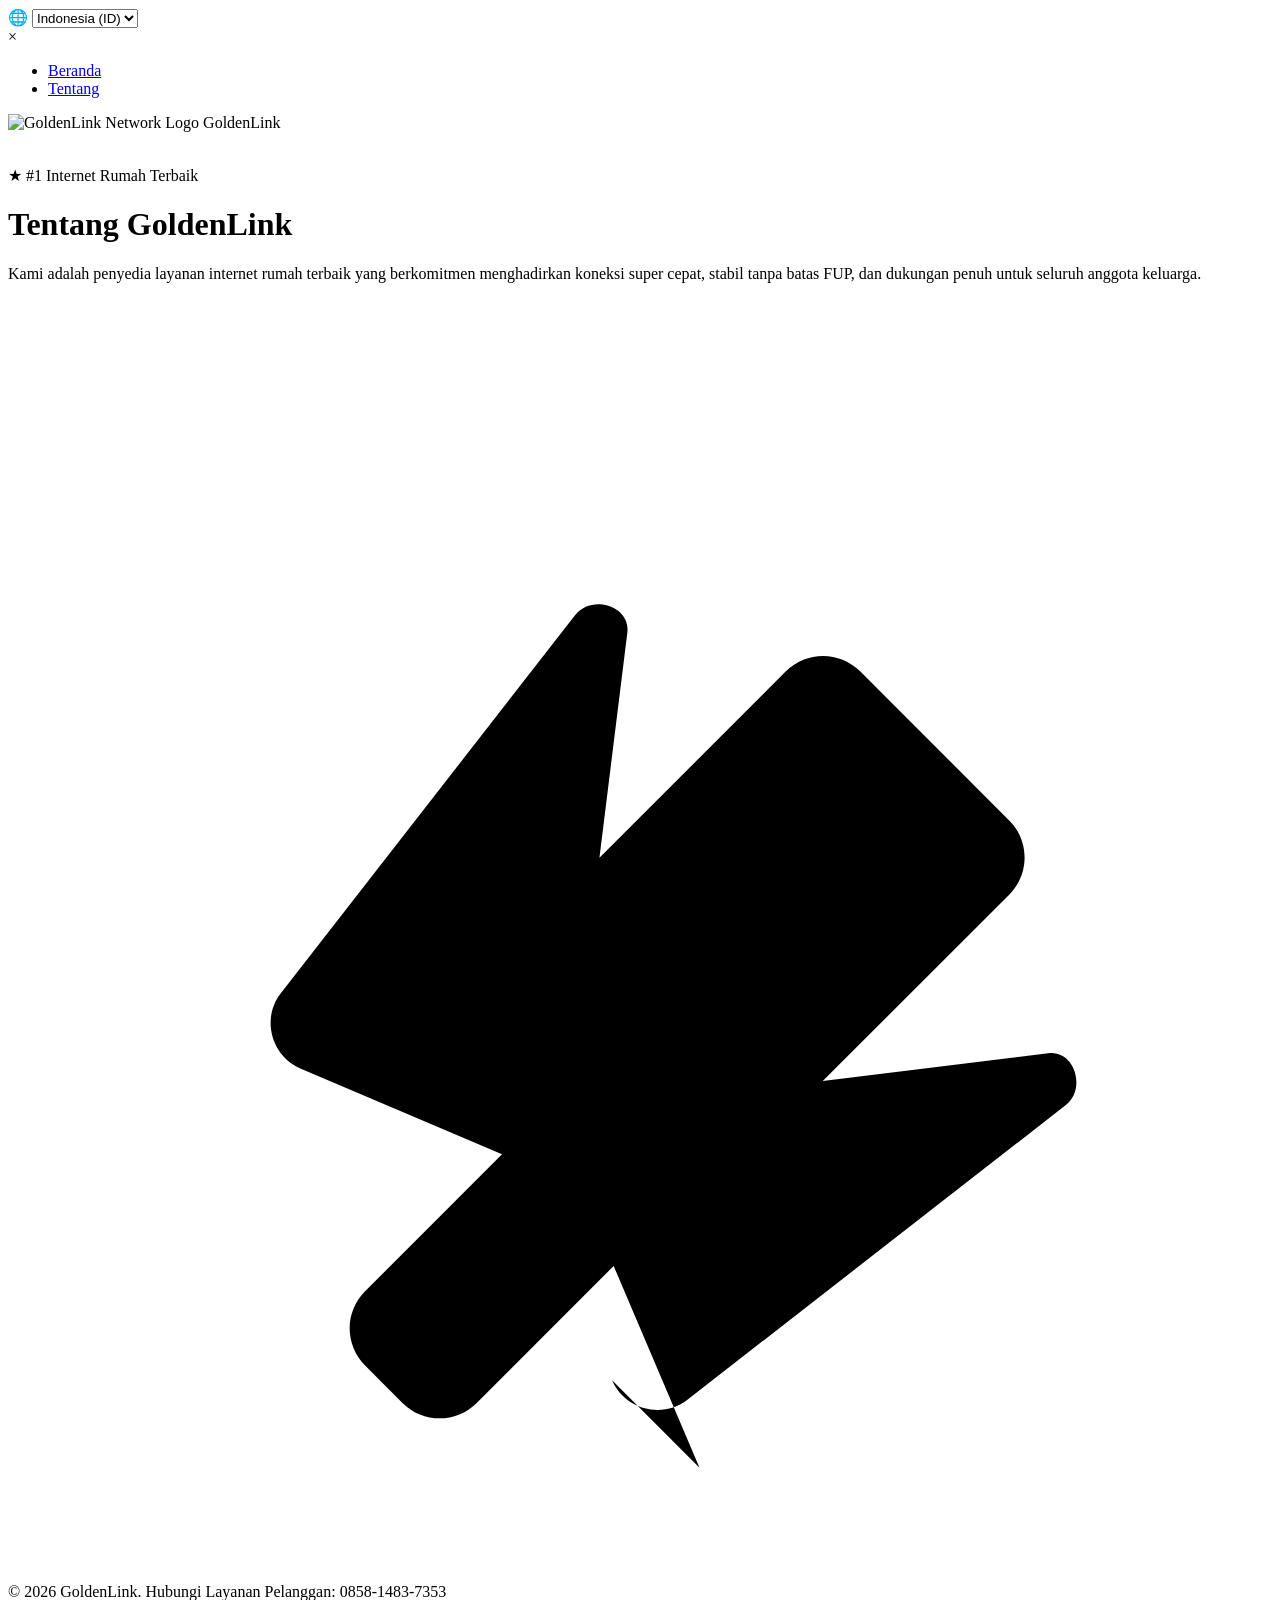
==== tentang.html @ 0e36113f "Create tentang.html" ====
<!DOCTYPE html>
<html lang="id">
<head>
    <meta charset="UTF-8">
    <meta name="viewport" content="width=device-width, initial-scale=1.0">
    <title>Tentang - GoldenLink Network</title>
    <link rel="preconnect" href="https://fonts.googleapis.com">
    <link rel="preconnect" href="https://fonts.gstatic.com" crossorigin>
    <link href="https://fonts.googleapis.com/css2?family=Plus+Jakarta+Sans:wght@400;600;700;800&display=swap" rel="stylesheet">
    <link rel="stylesheet" href="vander.css">
</head>
<body>

    <!-- Selector Bahasa Kanan Atas -->
    <div class="lang-selector">
      
      
        <span class="globe-icon">🌐</span>
        <select id="languageSelect">
            <option value="id">Indonesia (ID)</option>
            <option value="en">English (EN)</option>
        </select>
    </div>

    <!-- Side Menu (Menu Samping Tersembunyi) -->
    <nav id="sideMenu" class="side-menu">
        <div class="menu-header">
            <span class="close-btn" id="closeMenu">&times;</span>
        </div>
        <!-- NARUHNYA DI SINI DI DALAM TENTANG.HTML -->
        <ul class="menu-links">
            <li><a href="vander.html" id="menuHome">Beranda</a></li>
            <li><a href="tentang.html" id="menuAbout">Tentang</a></li>
        </ul>
    </nav>

    <!-- Header / Hero Banner Section -->
    <header class="hero-banner">
        <div class="hero-container">
            
            <!-- Top Nav untuk Logo dan Menu Hamburger -->
            <div class="top-nav">
                <div class="brand-wrapper">
                    <img src="download/logo1.png" alt="GoldenLink Network Logo" class="site-logo">
                    <span class="brand-name">GoldenLink</span>
                </div>
                
                <div class="hamburger-menu" id="hamburgerMenu">
                    <svg xmlns="http://www.w3.org/2000/svg" width="30" height="30" viewBox="0 0 24 24" fill="none" stroke="#ffffff" stroke-width="2.5" stroke-linecap="round" stroke-linejoin="round">
                        <line x1="3" y1="12" x2="21" y2="12"></line>
                        <line x1="3" y1="6" x2="21" y2="6"></line>
                        <line x1="3" y1="18" x2="21" y2="18"></line>
                    </svg>
                </div>
            </div>

            <div class="hero-content">
                <div class="badge-hero">
                    <span class="star">★</span> <span id="heroBadge">#1 Internet Rumah Terbaik</span>
                </div>

                <h1 class="hero-title" id="aboutTitle">Tentang GoldenLink</h1>
                <p class="hero-subtitle" id="aboutDesc">Kami adalah penyedia layanan internet rumah terbaik yang berkomitmen menghadirkan koneksi super cepat, stabil tanpa batas FUP, dan dukungan penuh untuk seluruh anggota keluarga.</p>
            </div>

            <!-- Ilustrasi Roket Background SVG / Ganti dengan gambar lain jika mau -->
            <div class="rocket-bg">
                <svg xmlns="http://www.w3.org/2000/svg" viewBox="0 0 24 24">
                    <path d="M13.13 22.19l-1.63-3.83-2.6 2.6c-.39.39-1.02.39-1.41 0l-.71-.71c-.39-.39-.39-1.02 0-1.41l2.6-2.6-3.83-1.63c-.56-.24-.74-.96-.37-1.43l5.59-7.18c.31-.4 1.05-.18.99.33l-.53 4.28 3.54-3.54c.39-.39 1.02-.39 1.41 0l2.83 2.83c.39.39.39 1.02 0 1.41l-3.54 3.54 4.28-.53c.51-.06.73.68.33.99l-7.18 5.59c-.47.37-1.19.19-1.43-.37z"/>
                    <circle cx="14.5" cy="9.5" r="1.5"/>
                </svg>
            </div>
        </div>
    </header>

    <!-- Footer -->
    <footer>
        <p>&copy; 2026 GoldenLink. Hubungi Layanan Pelanggan: 0858-1483-7353</p>
    </footer>

    <!-- SCRIPT TERJEMAHAN & MENU -->
    <script>
        const hamburgerMenu = document.getElementById('hamburgerMenu');
        const sideMenu = document.getElementById('sideMenu');
        const closeMenu = document.getElementById('closeMenu');

        hamburgerMenu.addEventListener('click', () => {
            sideMenu.classList.add('active');
        });

        closeMenu.addEventListener('click', () => {
            sideMenu.classList.remove('active');
        });

        const translations = {
            id: {
                heroBadge: "#1 Internet Rumah Terbaik",
                brand: "GoldenLink",
                aboutTitle: "Tentang GoldenLink",
                aboutDesc: "Kami adalah penyedia layanan internet rumah terbaik yang berkomitmen menghadirkan koneksi super cepat, stabil tanpa batas FUP, dan dukungan penuh untuk seluruh anggota keluarga.",
                footer: "© 2026 GoldenLink. Hubungi Layanan Pelanggan: 0858-1483-7353",
                menuHome: "Beranda",
                menuAbout: "Tentang"
            },
            en: {
                heroBadge: "#1 Best Home Internet",
                brand: "GoldenLink",
                aboutTitle: "About GoldenLink",
                aboutDesc: "We are the best home internet service provider committed to delivering super fast connections, unlimited FUP, and full support for the whole family.",
                footer: "© 2026 GoldenLink. Contact Customer Service: 0858-1483-7353",
                menuHome: "Home",
                menuAbout: "About"
            }
        };

        document.getElementById('languageSelect').addEventListener('change', function() {
            const lang = this.value;
            const t = translations[lang];

            document.getElementById('heroBadge').textContent = t.heroBadge;
            document.querySelector('.brand-name').textContent = t.brand;
            document.getElementById('aboutTitle').textContent = t.aboutTitle;
            document.getElementById('aboutDesc').textContent = t.aboutDesc;
            document.getElementById('menuHome').textContent = t.menuHome;
            document.getElementById('menuAbout').textContent = t.menuAbout;
            document.querySelector('footer p').textContent = t.footer;
        });
    </script>
</body>
</html>
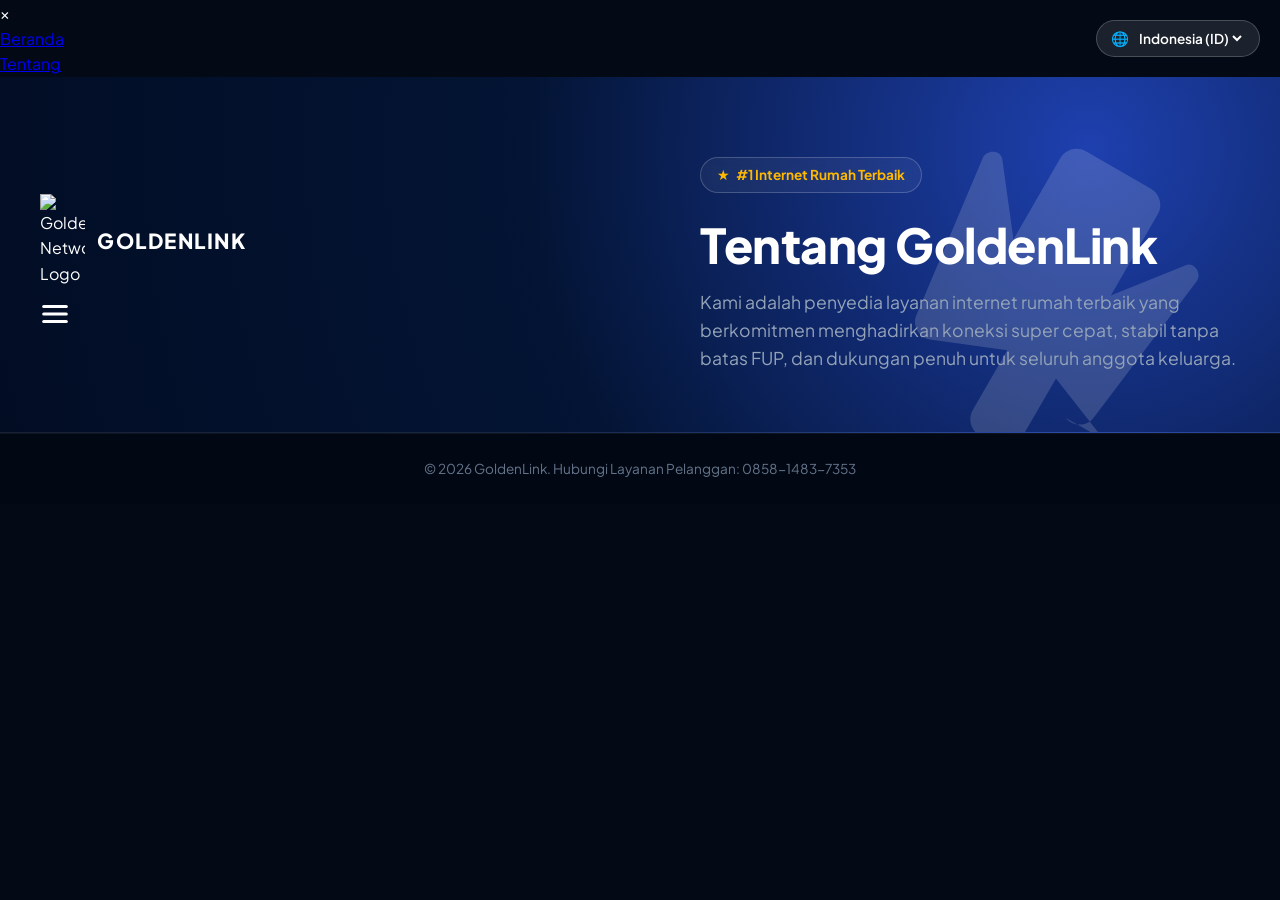
==== commit 50824f30: "Update tentang.html" ====
--- a/tentang.html
+++ b/tentang.html
@@ -7,7 +7,7 @@
     <link rel="preconnect" href="https://fonts.googleapis.com">
     <link rel="preconnect" href="https://fonts.gstatic.com" crossorigin>
     <link href="https://fonts.googleapis.com/css2?family=Plus+Jakarta+Sans:wght@400;600;700;800&display=swap" rel="stylesheet">
-    <link rel="stylesheet" href="vander.css">
+    <link rel="stylesheet" href="index.css">
 </head>
 <body>
 
@@ -29,7 +29,7 @@
         </div>
         <!-- NARUHNYA DI SINI DI DALAM TENTANG.HTML -->
         <ul class="menu-links">
-            <li><a href="vander.html" id="menuHome">Beranda</a></li>
+            <li><a href="index.html" id="menuHome">Beranda</a></li>
             <li><a href="tentang.html" id="menuAbout">Tentang</a></li>
         </ul>
     </nav>
--- a/index.css
+++ b/index.css
@@ -0,0 +1,316 @@
+* {
+    box-sizing: border-box;
+    margin: 0;
+    padding: 0;
+    font-family: 'Plus Jakarta Sans', 'Segoe UI', sans-serif;
+}
+
+body {
+    background-color: #030a16;
+    color: #ffffff;
+    line-height: 1.6;
+}
+
+/* Selector Bahasa Floating Kanan Atas */
+.lang-selector {
+    position: fixed;
+    top: 20px;
+    right: 20px;
+    display: flex;
+    align-items: center;
+    gap: 6px;
+    background: rgba(255, 255, 255, 0.1);
+    border: 1px solid rgba(255, 255, 255, 0.2);
+    padding: 6px 14px;
+    border-radius: 20px;
+    backdrop-filter: blur(8px);
+    z-index: 100;
+}
+
+.globe-icon {
+    font-size: 0.9rem;
+}
+
+.lang-selector select {
+    background: transparent;
+    border: none;
+    color: white;
+    font-size: 0.85rem;
+    font-weight: 600;
+    cursor: pointer;
+    outline: none;
+}
+
+.lang-selector select option {
+    background: #031434;
+    color: white;
+}
+
+/* Hero / Header Section */
+.hero-banner {
+    position: relative;
+    background: radial-gradient(circle at 85% 20%, #1e40af 0%, #031434 50%, #020d24 100%);
+    padding: 80px 20px 60px;
+    overflow: hidden;
+    border-bottom: 1px solid rgba(255, 255, 255, 0.08);
+}
+
+.hero-container {
+    max-width: 1200px;
+    margin: 0 auto;
+    display: flex;
+    justify-content: space-between;
+    align-items: center;
+    position: relative;
+}
+
+.hero-content {
+    max-width: 650px;
+    z-index: 2;
+}
+
+.badge-hero {
+    display: inline-flex;
+    align-items: center;
+    gap: 6px;
+    padding: 6px 16px;
+    border: 1px solid rgba(255, 255, 255, 0.2);
+    border-radius: 50px;
+    font-size: 0.85rem;
+    font-weight: 700;
+    color: #ffb800;
+    background: rgba(255, 255, 255, 0.05);
+    backdrop-filter: blur(5px);
+    margin-bottom: 24px;
+}
+
+.brand-wrapper {
+    display: flex;
+    align-items: center;
+    gap: 12px;
+    margin-bottom: 12px;
+}
+
+.site-logo {
+    max-width: 45px;
+    height: auto;
+}
+
+.brand-name {
+    font-size: 1.3rem;
+    font-weight: 800;
+    letter-spacing: 1.5px;
+    text-transform: uppercase;
+    color: #ffffff;
+}
+
+.hero-title {
+    font-size: 3rem;
+    font-weight: 800;
+    line-height: 1.15;
+    margin-bottom: 16px;
+    letter-spacing: -0.5px;
+}
+
+.hero-subtitle {
+    font-size: 1.1rem;
+    color: #94a3b8;
+    max-width: 540px;
+}
+
+/* Roket Background SVG */
+.rocket-bg {
+    position: absolute;
+    right: -20px;
+    top: 50%;
+    transform: translateY(-50%) rotate(-15deg);
+    opacity: 0.15;
+    pointer-events: none;
+    z-index: 1;
+}
+
+.rocket-bg svg {
+    width: 450px;
+    height: 450px;
+    fill: #ffffff;
+}
+
+/* Section Pilihan Paket */
+.pricing-section {
+    padding: 60px 0;
+    background-color: #030a16;
+}
+
+.container {
+    max-width: 1200px;
+    margin: 0 auto;
+    padding: 0 20px;
+}
+
+.section-title {
+    text-align: center;
+    margin-bottom: 40px;
+    font-size: 2.2rem;
+    font-weight: 800;
+    color: #ffffff;
+}
+
+.pricing-grid {
+    display: grid;
+    grid-template-columns: repeat(auto-fit, minmax(260px, 1fr));
+    gap: 24px;
+}
+
+/* Kartu Paket Glassmorphism Dark */
+.card {
+    background: rgba(15, 23, 42, 0.6);
+    border: 1px solid rgba(255, 255, 255, 0.1);
+    border-radius: 20px;
+    padding: 28px;
+    backdrop-filter: blur(10px);
+    display: flex;
+    flex-direction: column;
+    justify-content: space-between;
+    transition: all 0.3s ease;
+}
+
+.card:hover {
+    border-color: #3b82f6;
+    transform: translateY(-8px);
+    box-shadow: 0 12px 30px rgba(59, 130, 246, 0.25);
+    background: rgba(15, 23, 42, 0.85);
+}
+
+.card-top {
+    display: flex;
+    justify-content: space-between;
+    align-items: center;
+    margin-bottom: 20px;
+}
+
+.badge {
+    background: rgba(59, 130, 246, 0.15);
+    color: #60a5fa;
+    border: 1px solid rgba(96, 165, 250, 0.3);
+    font-size: 0.75rem;
+    font-weight: 700;
+    padding: 6px 14px;
+    border-radius: 20px;
+}
+
+.wifi-icon {
+    font-size: 1.2rem;
+    opacity: 0.8;
+}
+
+.speed-box {
+    display: flex;
+    align-items: baseline;
+    gap: 6px;
+}
+
+.speed-num {
+    font-size: 3.2rem;
+    font-weight: 800;
+    color: #ffffff;
+    line-height: 1;
+}
+
+.speed-unit {
+    font-size: 1.1rem;
+    font-weight: 700;
+    color: #38bdf8;
+}
+
+.package-name {
+    font-size: 1.2rem;
+    font-weight: 700;
+    color: #ffffff;
+    margin-top: 8px;
+    margin-bottom: 20px;
+}
+
+.features {
+    list-style: none;
+    margin-bottom: 30px;
+}
+
+.features li {
+    font-size: 0.9rem;
+    color: #94a3b8;
+    margin-bottom: 12px;
+    display: flex;
+    align-items: center;
+    gap: 10px;
+}
+
+.check {
+    color: #4ade80;
+    font-weight: bold;
+}
+
+.card-footer {
+    display: flex;
+    justify-content: space-between;
+    align-items: center;
+    border-top: 1px solid rgba(255, 255, 255, 0.08);
+    padding-top: 20px;
+}
+
+.price-label {
+    display: block;
+    font-size: 0.75rem;
+    color: #64748b;
+}
+
+.price {
+    font-size: 1.35rem;
+    font-weight: 800;
+    color: #ffffff;
+}
+
+.price span {
+    font-size: 0.85rem;
+    font-weight: normal;
+    color: #94a3b8;
+}
+
+.btn-arrow {
+    display: flex;
+    align-items: center;
+    justify-content: center;
+    width: 44px;
+    height: 44px;
+    background-color: #2563eb;
+    color: white;
+    border-radius: 50%;
+    text-decoration: none;
+    font-size: 1.2rem;
+    font-weight: bold;
+    transition: all 0.2s ease;
+}
+
+.btn-arrow:hover {
+    background-color: #3b82f6;
+    transform: scale(1.08);
+}
+
+footer {
+    background-color: #020813;
+    border-top: 1px solid rgba(255, 255, 255, 0.05);
+    color: #64748b;
+    text-align: center;
+    padding: 24px;
+    font-size: 0.85rem;
+}
+
+/* Responsif Layar Kecil / Mobile */
+@media (max-width: 768px) {
+    .hero-title {
+        font-size: 2.2rem;
+    }
+    .rocket-bg {
+        opacity: 0.08;
+        right: -100px;
+    }
+}
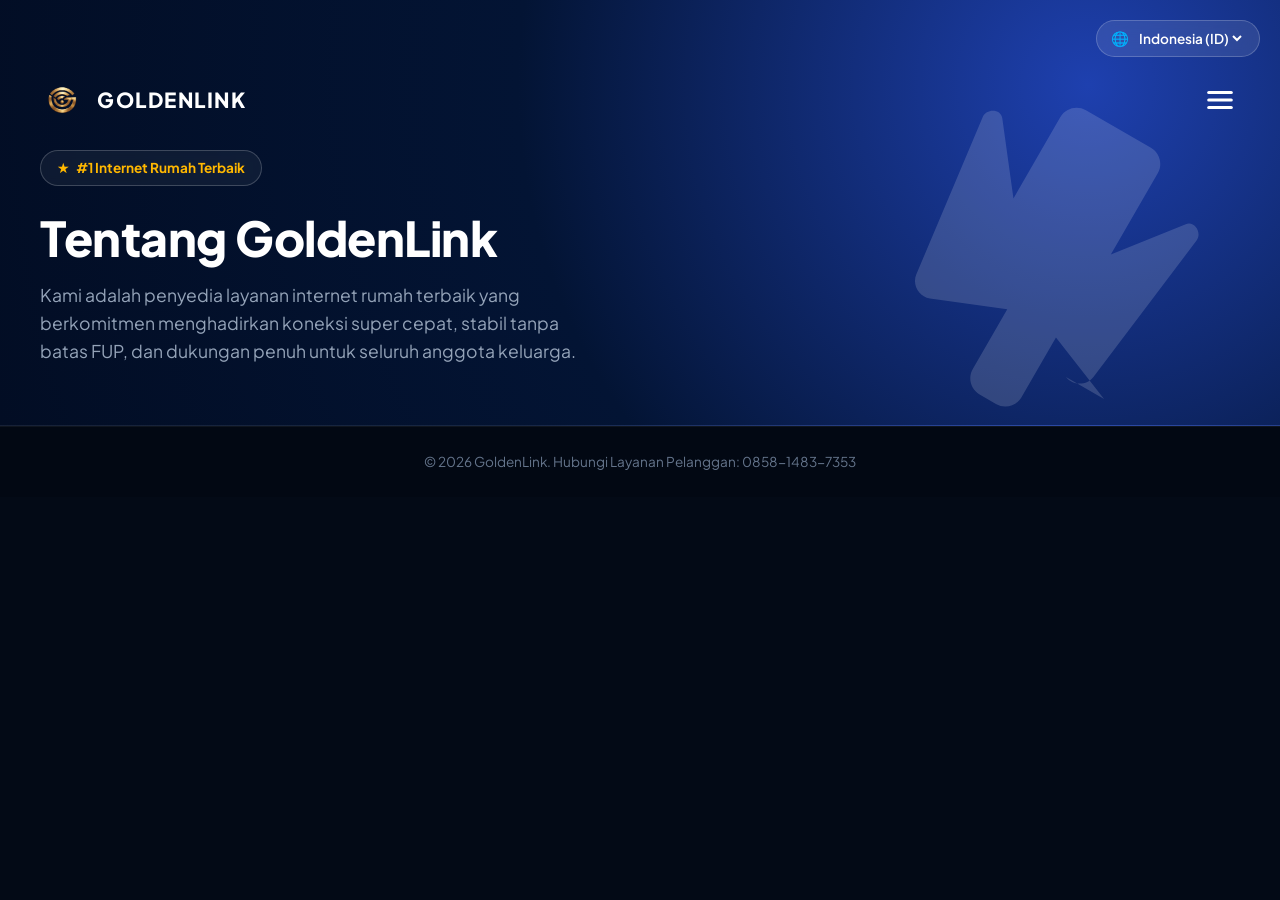
==== commit beb82460: "Update tentang.html" ====
--- a/tentang.html
+++ b/tentang.html
@@ -41,7 +41,7 @@
             <!-- Top Nav untuk Logo dan Menu Hamburger -->
             <div class="top-nav">
                 <div class="brand-wrapper">
-                    <img src="download/logo1.png" alt="GoldenLink Network Logo" class="site-logo">
+                    <img src="logo1.png" alt="GoldenLink Network Logo" class="site-logo">
                     <span class="brand-name">GoldenLink</span>
                 </div>
                 
--- a/index.css
+++ b/index.css
@@ -1,316 +1,460 @@
-* {
-    box-sizing: border-box;
-    margin: 0;
-    padding: 0;
-    font-family: 'Plus Jakarta Sans', 'Segoe UI', sans-serif;
-}
-
-body {
-    background-color: #030a16;
-    color: #ffffff;
-    line-height: 1.6;
-}
-
-/* Selector Bahasa Floating Kanan Atas */
-.lang-selector {
-    position: fixed;
-    top: 20px;
-    right: 20px;
-    display: flex;
-    align-items: center;
-    gap: 6px;
-    background: rgba(255, 255, 255, 0.1);
-    border: 1px solid rgba(255, 255, 255, 0.2);
-    padding: 6px 14px;
-    border-radius: 20px;
-    backdrop-filter: blur(8px);
-    z-index: 100;
-}
-
-.globe-icon {
-    font-size: 0.9rem;
-}
-
-.lang-selector select {
-    background: transparent;
-    border: none;
-    color: white;
-    font-size: 0.85rem;
-    font-weight: 600;
-    cursor: pointer;
-    outline: none;
-}
-
-.lang-selector select option {
-    background: #031434;
-    color: white;
-}
-
-/* Hero / Header Section */
-.hero-banner {
-    position: relative;
-    background: radial-gradient(circle at 85% 20%, #1e40af 0%, #031434 50%, #020d24 100%);
-    padding: 80px 20px 60px;
-    overflow: hidden;
-    border-bottom: 1px solid rgba(255, 255, 255, 0.08);
-}
-
-.hero-container {
-    max-width: 1200px;
-    margin: 0 auto;
-    display: flex;
-    justify-content: space-between;
-    align-items: center;
-    position: relative;
-}
-
-.hero-content {
-    max-width: 650px;
-    z-index: 2;
-}
-
-.badge-hero {
-    display: inline-flex;
-    align-items: center;
-    gap: 6px;
-    padding: 6px 16px;
-    border: 1px solid rgba(255, 255, 255, 0.2);
-    border-radius: 50px;
-    font-size: 0.85rem;
-    font-weight: 700;
-    color: #ffb800;
-    background: rgba(255, 255, 255, 0.05);
-    backdrop-filter: blur(5px);
-    margin-bottom: 24px;
-}
-
-.brand-wrapper {
-    display: flex;
-    align-items: center;
-    gap: 12px;
-    margin-bottom: 12px;
-}
-
-.site-logo {
-    max-width: 45px;
-    height: auto;
-}
-
-.brand-name {
-    font-size: 1.3rem;
-    font-weight: 800;
-    letter-spacing: 1.5px;
-    text-transform: uppercase;
-    color: #ffffff;
-}
-
-.hero-title {
-    font-size: 3rem;
-    font-weight: 800;
-    line-height: 1.15;
-    margin-bottom: 16px;
-    letter-spacing: -0.5px;
-}
-
-.hero-subtitle {
-    font-size: 1.1rem;
-    color: #94a3b8;
-    max-width: 540px;
-}
-
-/* Roket Background SVG */
-.rocket-bg {
-    position: absolute;
-    right: -20px;
-    top: 50%;
-    transform: translateY(-50%) rotate(-15deg);
-    opacity: 0.15;
-    pointer-events: none;
-    z-index: 1;
-}
-
-.rocket-bg svg {
-    width: 450px;
-    height: 450px;
-    fill: #ffffff;
-}
-
-/* Section Pilihan Paket */
-.pricing-section {
-    padding: 60px 0;
-    background-color: #030a16;
-}
-
-.container {
-    max-width: 1200px;
-    margin: 0 auto;
-    padding: 0 20px;
-}
-
-.section-title {
-    text-align: center;
-    margin-bottom: 40px;
-    font-size: 2.2rem;
-    font-weight: 800;
-    color: #ffffff;
-}
-
-.pricing-grid {
-    display: grid;
-    grid-template-columns: repeat(auto-fit, minmax(260px, 1fr));
-    gap: 24px;
-}
-
-/* Kartu Paket Glassmorphism Dark */
-.card {
-    background: rgba(15, 23, 42, 0.6);
-    border: 1px solid rgba(255, 255, 255, 0.1);
-    border-radius: 20px;
-    padding: 28px;
-    backdrop-filter: blur(10px);
-    display: flex;
-    flex-direction: column;
-    justify-content: space-between;
-    transition: all 0.3s ease;
-}
-
-.card:hover {
-    border-color: #3b82f6;
-    transform: translateY(-8px);
-    box-shadow: 0 12px 30px rgba(59, 130, 246, 0.25);
-    background: rgba(15, 23, 42, 0.85);
-}
-
-.card-top {
-    display: flex;
-    justify-content: space-between;
-    align-items: center;
-    margin-bottom: 20px;
-}
-
-.badge {
-    background: rgba(59, 130, 246, 0.15);
-    color: #60a5fa;
-    border: 1px solid rgba(96, 165, 250, 0.3);
-    font-size: 0.75rem;
-    font-weight: 700;
-    padding: 6px 14px;
-    border-radius: 20px;
-}
-
-.wifi-icon {
-    font-size: 1.2rem;
-    opacity: 0.8;
-}
-
-.speed-box {
-    display: flex;
-    align-items: baseline;
-    gap: 6px;
-}
-
-.speed-num {
-    font-size: 3.2rem;
-    font-weight: 800;
-    color: #ffffff;
-    line-height: 1;
-}
-
-.speed-unit {
-    font-size: 1.1rem;
-    font-weight: 700;
-    color: #38bdf8;
-}
-
-.package-name {
-    font-size: 1.2rem;
-    font-weight: 700;
-    color: #ffffff;
-    margin-top: 8px;
-    margin-bottom: 20px;
-}
-
-.features {
-    list-style: none;
-    margin-bottom: 30px;
-}
-
-.features li {
-    font-size: 0.9rem;
-    color: #94a3b8;
-    margin-bottom: 12px;
-    display: flex;
-    align-items: center;
-    gap: 10px;
-}
-
-.check {
-    color: #4ade80;
-    font-weight: bold;
-}
-
-.card-footer {
-    display: flex;
-    justify-content: space-between;
-    align-items: center;
-    border-top: 1px solid rgba(255, 255, 255, 0.08);
-    padding-top: 20px;
-}
-
-.price-label {
-    display: block;
-    font-size: 0.75rem;
-    color: #64748b;
-}
-
-.price {
-    font-size: 1.35rem;
-    font-weight: 800;
-    color: #ffffff;
-}
-
-.price span {
-    font-size: 0.85rem;
-    font-weight: normal;
-    color: #94a3b8;
-}
-
-.btn-arrow {
-    display: flex;
-    align-items: center;
-    justify-content: center;
-    width: 44px;
-    height: 44px;
-    background-color: #2563eb;
-    color: white;
-    border-radius: 50%;
-    text-decoration: none;
-    font-size: 1.2rem;
-    font-weight: bold;
-    transition: all 0.2s ease;
-}
-
-.btn-arrow:hover {
-    background-color: #3b82f6;
-    transform: scale(1.08);
-}
-
-footer {
-    background-color: #020813;
-    border-top: 1px solid rgba(255, 255, 255, 0.05);
-    color: #64748b;
-    text-align: center;
-    padding: 24px;
-    font-size: 0.85rem;
-}
-
-/* Responsif Layar Kecil / Mobile */
-@media (max-width: 768px) {
-    .hero-title {
-        font-size: 2.2rem;
-    }
-    .rocket-bg {
-        opacity: 0.08;
-        right: -100px;
-    }
-}+* {
+    box-sizing: border-box;
+    margin: 0;
+    padding: 0;
+    font-family: 'Plus Jakarta Sans', 'Segoe UI', sans-serif;
+}
+
+body {
+    background-color: #030a16;
+    color: #ffffff;
+    line-height: 1.6;
+}
+
+/* Selector Bahasa Floating Kanan Atas */
+.lang-selector {
+    position: fixed;
+    top: 20px;
+    right: 20px;
+    display: flex;
+    align-items: center;
+    gap: 6px;
+    background: rgba(255, 255, 255, 0.1);
+    border: 1px solid rgba(255, 255, 255, 0.2);
+    padding: 6px 14px;
+    border-radius: 20px;
+    backdrop-filter: blur(8px);
+    z-index: 100;
+}
+
+.globe-icon {
+    font-size: 0.9rem;
+}
+
+.lang-selector select {
+    background: transparent;
+    border: none;
+    color: white;
+    font-size: 0.85rem;
+    font-weight: 600;
+    cursor: pointer;
+    outline: none;
+}
+
+.lang-selector select option {
+    background: #031434;
+    color: white;
+}
+
+/* --- SIDE MENU (MENU SAMPING TERSEMBUNYI) --- */
+.side-menu {
+    position: fixed;
+    top: 0;
+    right: -300px; /* Ini yang menyembunyikannya di luar layar */
+    width: 250px;
+    height: 100vh;
+    background-color: #031434;
+    border-left: 1px solid rgba(255,255,255,0.1);
+    z-index: 999;
+    transition: right 0.3s ease-in-out;
+    padding: 30px 20px;
+}
+
+.side-menu.active {
+    right: 0; /* Ini yang memunculkannya saat ikon garis 3 diklik */
+}
+
+.menu-header {
+    display: flex;
+    justify-content: flex-end;
+    margin-bottom: 30px;
+}
+
+.close-btn {
+    font-size: 2rem;
+    cursor: pointer;
+    color: #ffffff;
+    line-height: 1;
+}
+
+.menu-links {
+    list-style: none;
+    padding: 0;
+}
+
+.menu-links li {
+    margin-bottom: 20px;
+}
+
+.menu-links a {
+    color: #ffffff;
+    text-decoration: none;
+    font-size: 1.2rem;
+    font-weight: 600;
+}
+
+.menu-header {
+    display: flex;
+    justify-content: flex-end;
+    margin-bottom: 30px;
+}
+
+.close-btn {
+    font-size: 2rem;
+    cursor: pointer;
+    color: #ffffff;
+    line-height: 1;
+}
+
+.menu-links {
+    list-style: none;
+    padding: 0;
+}
+
+.menu-links li {
+    margin-bottom: 20px;
+}
+
+.menu-links a {
+    color: #ffffff;
+    text-decoration: none;
+    font-size: 1.2rem;
+    font-weight: 600;
+}
+
+.menu-header {
+    display: flex;
+    justify-content: flex-end;
+    margin-bottom: 30px;
+}
+
+.close-btn {
+    font-size: 2rem;
+    cursor: pointer;
+    color: #ffffff;
+    line-height: 1;
+}
+
+.close-btn:hover {
+    color: #ef4444;
+}
+
+.menu-links {
+    list-style: none;
+    padding: 0;
+}
+
+.menu-links li {
+    margin-bottom: 20px;
+}
+
+.menu-links a {
+    color: #ffffff;
+    text-decoration: none;
+    font-size: 1.2rem;
+    font-weight: 600;
+    transition: color 0.2s;
+}
+
+.menu-links a:hover {
+    color: #3b82f6;
+}
+/* ------------------------------------------- */
+
+
+/* Hero / Header Section */
+.hero-banner {
+    position: relative;
+    background: radial-gradient(circle at 85% 20%, #1e40af 0%, #031434 50%, #020d24 100%);
+    padding: 80px 20px 60px;
+    overflow: hidden;
+    border-bottom: 1px solid rgba(255, 255, 255, 0.08);
+}
+
+.hero-container {
+    max-width: 1200px;
+    margin: 0 auto;
+    display: flex;
+    flex-direction: column; 
+    justify-content: center;
+    position: relative;
+}
+
+/* Top Navigation (Logo & Hamburger Menu) */
+.top-nav {
+    display: flex;
+    justify-content: space-between;
+    align-items: center;
+    width: 100%;
+    margin-bottom: 30px; 
+    position: relative;
+    z-index: 10;
+}
+
+.hamburger-menu {
+    cursor: pointer;
+    display: flex;
+    align-items: center;
+    padding: 5px;
+}
+
+.hero-content {
+    max-width: 650px;
+    z-index: 2;
+}
+
+.badge-hero {
+    display: inline-flex;
+    align-items: center;
+    gap: 6px;
+    padding: 6px 16px;
+    border: 1px solid rgba(255, 255, 255, 0.2);
+    border-radius: 50px;
+    font-size: 0.85rem;
+    font-weight: 700;
+    color: #ffb800;
+    background: rgba(255, 255, 255, 0.05);
+    backdrop-filter: blur(5px);
+    margin-bottom: 24px;
+}
+
+.brand-wrapper {
+    display: flex;
+    align-items: center;
+    gap: 12px;
+}
+
+.site-logo {
+    max-width: 45px;
+    height: auto;
+}
+
+.brand-name {
+    font-size: 1.3rem;
+    font-weight: 800;
+    letter-spacing: 1.5px;
+    text-transform: uppercase;
+    color: #ffffff;
+}
+
+.hero-title {
+    font-size: 3rem;
+    font-weight: 800;
+    line-height: 1.15;
+    margin-bottom: 16px;
+    letter-spacing: -0.5px;
+}
+
+.hero-subtitle {
+    font-size: 1.1rem;
+    color: #94a3b8;
+    max-width: 540px;
+}
+
+/* Roket Background SVG */
+.rocket-bg {
+    position: absolute;
+    right: -20px;
+    top: 50%;
+    transform: translateY(-50%) rotate(-15deg);
+    opacity: 0.15;
+    pointer-events: none;
+    z-index: 1;
+}
+
+.rocket-bg svg {
+    width: 450px;
+    height: 450px;
+    fill: #ffffff;
+}
+
+/* Section Pilihan Paket */
+.pricing-section {
+    padding: 60px 0;
+    background-color: #030a16;
+}
+
+.container {
+    max-width: 1200px;
+    margin: 0 auto;
+    padding: 0 20px;
+}
+
+.section-title {
+    text-align: center;
+    margin-bottom: 40px;
+    font-size: 2.2rem;
+    font-weight: 800;
+    color: #ffffff;
+}
+
+.pricing-grid {
+    display: grid;
+    grid-template-columns: repeat(auto-fit, minmax(260px, 1fr));
+    gap: 24px;
+}
+
+/* Kartu Paket Glassmorphism Dark */
+.card {
+    background: rgba(15, 23, 42, 0.6);
+    border: 1px solid rgba(255, 255, 255, 0.1);
+    border-radius: 20px;
+    padding: 28px;
+    backdrop-filter: blur(10px);
+    display: flex;
+    flex-direction: column;
+    justify-content: space-between;
+    transition: all 0.3s ease;
+}
+
+.card:hover {
+    border-color: #3b82f6;
+    transform: translateY(-8px);
+    box-shadow: 0 12px 30px rgba(59, 130, 246, 0.25);
+    background: rgba(15, 23, 42, 0.85);
+}
+
+.card-top {
+    display: flex;
+    justify-content: space-between;
+    align-items: center;
+    margin-bottom: 20px;
+}
+
+.badge {
+    background: rgba(59, 130, 246, 0.15);
+    color: #60a5fa;
+    border: 1px solid rgba(96, 165, 250, 0.3);
+    font-size: 0.75rem;
+    font-weight: 700;
+    padding: 6px 14px;
+    border-radius: 20px;
+}
+
+.wifi-icon {
+    display: flex;
+    align-items: center;
+    justify-content: center;
+    width: 44px;
+    height: 44px;
+    border-radius: 14px;
+    background: linear-gradient(135deg, #3b82f6, #2563eb);
+}
+
+.wifi-icon img {
+    width: 54px;
+    height: 54px;
+    object-fit: contain;
+}
+
+.speed-box {
+    display: flex;
+    align-items: baseline;
+    gap: 6px;
+}
+
+.speed-num {
+    font-size: 3.2rem;
+    font-weight: 800;
+    color: #ffffff;
+    line-height: 1;
+}
+
+.speed-unit {
+    font-size: 1.1rem;
+    font-weight: 700;
+    color: #38bdf8;
+}
+
+.package-name {
+    font-size: 1.2rem;
+    font-weight: 700;
+    color: #ffffff;
+    margin-top: 8px;
+    margin-bottom: 20px;
+}
+
+.features {
+    list-style: none;
+    margin-bottom: 30px;
+}
+
+.features li {
+    font-size: 0.9rem;
+    color: #94a3b8;
+    margin-bottom: 12px;
+    display: flex;
+    align-items: center;
+    gap: 10px;
+}
+
+.check {
+    color: #4ade80;
+    font-weight: bold;
+}
+
+.card-footer {
+    display: flex;
+    justify-content: space-between;
+    align-items: center;
+    border-top: 1px solid rgba(255, 255, 255, 0.08);
+    padding-top: 20px;
+}
+
+.price-label {
+    display: block;
+    font-size: 0.75rem;
+    color: #64748b;
+}
+
+.price {
+    font-size: 1.35rem;
+    font-weight: 800;
+    color: #ffffff;
+}
+
+.price span {
+    font-size: 0.85rem;
+    font-weight: normal;
+    color: #94a3b8;
+}
+
+.btn-arrow {
+    display: flex;
+    align-items: center;
+    justify-content: center;
+    width: 44px;
+    height: 44px;
+    background-color: #2563eb;
+    color: white;
+    border-radius: 50%;
+    text-decoration: none;
+    font-size: 1.2rem;
+    font-weight: bold;
+    transition: all 0.2s ease;
+}
+
+.btn-arrow:hover {
+    background-color: #3b82f6;
+    transform: scale(1.08);
+}
+
+footer {
+    background-color: #020813;
+    border-top: 1px solid rgba(255, 255, 255, 0.05);
+    color: #64748b;
+    text-align: center;
+    padding: 24px;
+    font-size: 0.85rem;
+}
+
+/* Responsif Layar Kecil / Mobile */
+@media (max-width: 768px) {
+    .hero-title {
+        font-size: 2.2rem;
+    }
+    .rocket-bg {
+        opacity: 0.08;
+        right: -100px;
+    }
+}
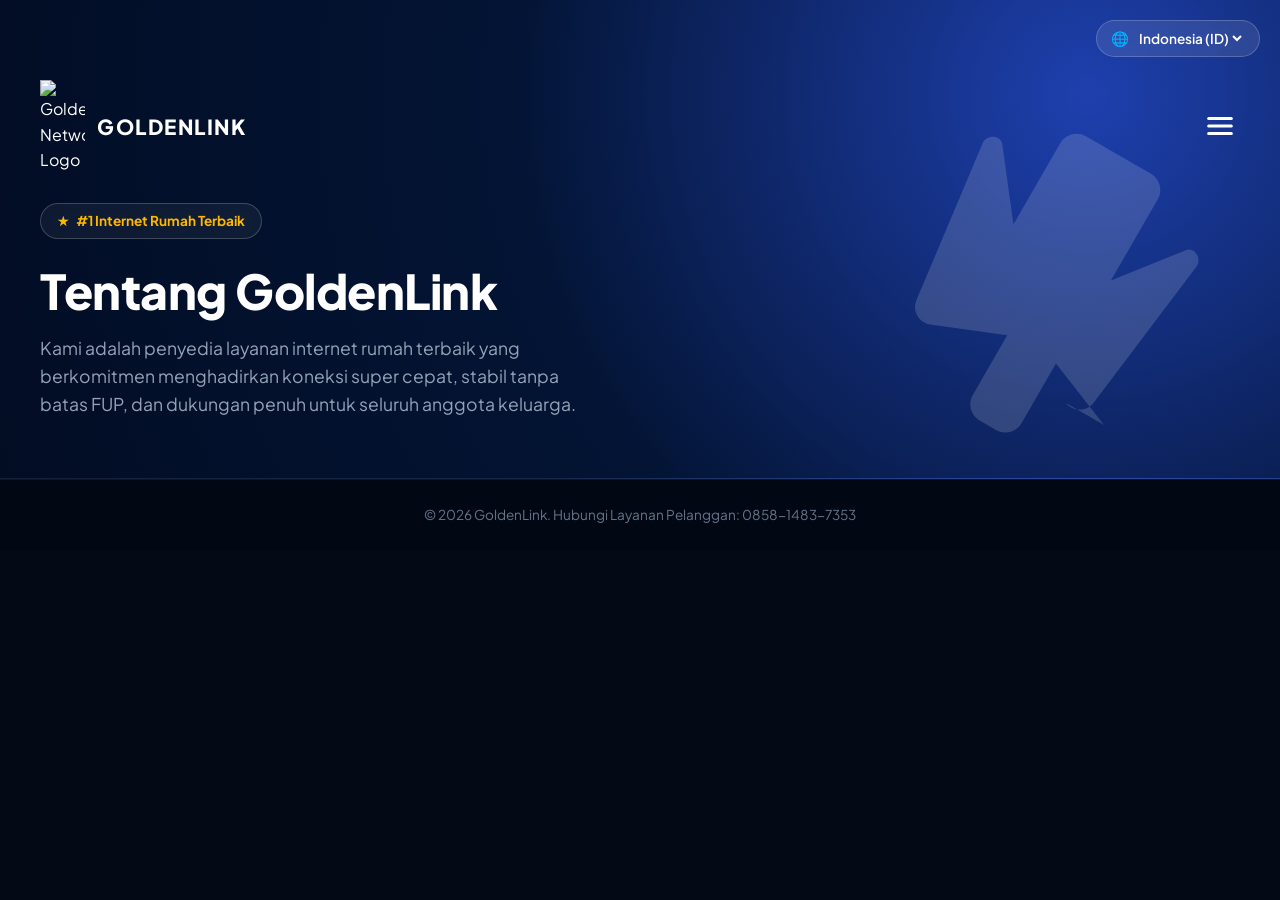
==== commit 626f3673: "Create tentang.html" ====
--- a/tentang.html
+++ b/tentang.html
@@ -7,14 +7,12 @@
     <link rel="preconnect" href="https://fonts.googleapis.com">
     <link rel="preconnect" href="https://fonts.gstatic.com" crossorigin>
     <link href="https://fonts.googleapis.com/css2?family=Plus+Jakarta+Sans:wght@400;600;700;800&display=swap" rel="stylesheet">
-    <link rel="stylesheet" href="index.css">
+    <link rel="stylesheet" href="vander.css">
 </head>
 <body>
 
     <!-- Selector Bahasa Kanan Atas -->
     <div class="lang-selector">
-      
-      
         <span class="globe-icon">🌐</span>
         <select id="languageSelect">
             <option value="id">Indonesia (ID)</option>
@@ -24,12 +22,14 @@
 
     <!-- Side Menu (Menu Samping Tersembunyi) -->
     <nav id="sideMenu" class="side-menu">
+        <!-- Wadah Efek Jaringan Node -->
+        <div class="menu-particles" id="menuParticles"></div>
+
         <div class="menu-header">
             <span class="close-btn" id="closeMenu">&times;</span>
         </div>
-        <!-- NARUHNYA DI SINI DI DALAM TENTANG.HTML -->
         <ul class="menu-links">
-            <li><a href="index.html" id="menuHome">Beranda</a></li>
+            <li><a href="vander.html?from=about" id="menuHome" onclick="sessionStorage.setItem('skipLoading', 'true')">Beranda</a></li>
             <li><a href="tentang.html" id="menuAbout">Tentang</a></li>
         </ul>
     </nav>
@@ -41,7 +41,7 @@
             <!-- Top Nav untuk Logo dan Menu Hamburger -->
             <div class="top-nav">
                 <div class="brand-wrapper">
-                    <img src="logo1.png" alt="GoldenLink Network Logo" class="site-logo">
+                    <img src="download/logo1.png" alt="GoldenLink Network Logo" class="site-logo">
                     <span class="brand-name">GoldenLink</span>
                 </div>
                 
@@ -63,7 +63,7 @@
                 <p class="hero-subtitle" id="aboutDesc">Kami adalah penyedia layanan internet rumah terbaik yang berkomitmen menghadirkan koneksi super cepat, stabil tanpa batas FUP, dan dukungan penuh untuk seluruh anggota keluarga.</p>
             </div>
 
-            <!-- Ilustrasi Roket Background SVG / Ganti dengan gambar lain jika mau -->
+            <!-- Ilustrasi Roket Background SVG -->
             <div class="rocket-bg">
                 <svg xmlns="http://www.w3.org/2000/svg" viewBox="0 0 24 24">
                     <path d="M13.13 22.19l-1.63-3.83-2.6 2.6c-.39.39-1.02.39-1.41 0l-.71-.71c-.39-.39-.39-1.02 0-1.41l2.6-2.6-3.83-1.63c-.56-.24-.74-.96-.37-1.43l5.59-7.18c.31-.4 1.05-.18.99.33l-.53 4.28 3.54-3.54c.39-.39 1.02-.39 1.41 0l2.83 2.83c.39.39.39 1.02 0 1.41l-3.54 3.54 4.28-.53c.51-.06.73.68.33.99l-7.18 5.59c-.47.37-1.19.19-1.43-.37z"/>
@@ -78,7 +78,7 @@
         <p>&copy; 2026 GoldenLink. Hubungi Layanan Pelanggan: 0858-1483-7353</p>
     </footer>
 
-    <!-- SCRIPT TERJEMAHAN & MENU -->
+    <!-- SCRIPT TERJEMAHAN, MENU & PARTIKEL JARINGAN -->
     <script>
         const hamburgerMenu = document.getElementById('hamburgerMenu');
         const sideMenu = document.getElementById('sideMenu');
@@ -91,6 +91,35 @@
         closeMenu.addEventListener('click', () => {
             sideMenu.classList.remove('active');
         });
+
+        // Generator Efek Jaringan (Network Nodes) untuk Side Menu
+        const particlesContainer = document.getElementById('menuParticles');
+        if (particlesContainer) {
+            particlesContainer.innerHTML = '';
+            const nodeCount = 12; // Jumlah titik node jaringan
+
+            for (let i = 0; i < nodeCount; i++) {
+                const node = document.createElement('div');
+                node.classList.add('network-node');
+                
+                // Ukuran titik node (3px - 6px)
+                const size = Math.random() * 3 + 3;
+                node.style.width = `${size}px`;
+                node.style.height = `${size}px`;
+                
+                // Posisi acak di dalam menu
+                const posX = Math.random() * 90 + 5;
+                const posY = Math.random() * 90 + 5;
+                node.style.left = `${posX}%`;
+                node.style.top = `${posY}%`;
+                
+                // Durasi animasi acak agar gerakannya natural
+                const duration = Math.random() * 4 + 3;
+                node.style.animationDuration = `${duration}s`;
+                
+                particlesContainer.appendChild(node);
+            }
+        }
 
         const translations = {
             id: {
--- a/vander.css
+++ b/vander.css
@@ -0,0 +1,483 @@
+* {
+    box-sizing: border-box;
+    margin: 0;
+    padding: 0;
+    font-family: 'Plus Jakarta Sans', 'Segoe UI', sans-serif;
+}
+
+body {
+    background-color: #030a16;
+    color: #ffffff;
+    line-height: 1.6;
+}
+
+/* --- LOADING SCREEN --- */
+.loading-screen {
+    position: fixed;
+    top: 0;
+    left: 0;
+    width: 100vw;
+    height: 100vh;
+    background-color: #030a16;
+    display: flex;
+    flex-direction: column;
+    align-items: center;
+    justify-content: center;
+    gap: 15px;
+    z-index: 9999;
+    opacity: 1;
+    visibility: visible;
+    transition: opacity 0.4s ease, visibility 0.4s ease;
+}
+
+.loading-spinner {
+    width: 50px;
+    height: 50px;
+    border: 4px solid rgba(56, 189, 248, 0.2);
+    border-top: 4px solid #38bdf8;
+    border-radius: 50%;
+    animation: spin 0.8s linear infinite;
+}
+
+.loading-screen p {
+    color: #94a3b8;
+    font-size: 0.95rem;
+    font-weight: 600;
+    letter-spacing: 1px;
+}
+
+@keyframes spin {
+    0% { transform: rotate(0deg); }
+    100% { transform: rotate(360deg); }
+}
+
+.loading-screen.fade-out {
+    opacity: 0;
+    visibility: hidden;
+    pointer-events: none;
+}
+
+/* Selector Bahasa Floating Kanan Atas */
+.lang-selector {
+    position: fixed;
+    top: 20px;
+    right: 20px;
+    display: flex;
+    align-items: center;
+    gap: 6px;
+    background: rgba(255, 255, 255, 0.1);
+    border: 1px solid rgba(255, 255, 255, 0.2);
+    padding: 6px 14px;
+    border-radius: 20px;
+    backdrop-filter: blur(8px);
+    z-index: 100;
+}
+
+.globe-icon {
+    font-size: 0.9rem;
+}
+
+.lang-selector select {
+    background: transparent;
+    border: none;
+    color: white;
+    font-size: 0.85rem;
+    font-weight: 600;
+    cursor: pointer;
+    outline: none;
+}
+
+.lang-selector select option {
+    background: #031434;
+    color: white;
+}
+
+/* --- SIDE MENU (MENU SAMPING TERSEMBUNYI DENGAN EFEK JARINGAN) --- */
+.side-menu {
+    position: fixed;
+    top: 0;
+    right: -300px;
+    width: 250px;
+    height: 100vh;
+    background-color: #031434;
+    border-left: 1px solid rgba(255,255,255,0.1);
+    z-index: 999;
+    transition: right 0.3s ease-in-out;
+    padding: 30px 20px;
+    overflow: hidden;
+}
+
+.side-menu.active {
+    right: 0;
+}
+
+/* Container Animasi Jaringan Node */
+.menu-particles {
+    position: absolute;
+    top: 0;
+    left: 0;
+    width: 100%;
+    height: 100%;
+    overflow: hidden;
+    pointer-events: none;
+    z-index: 1;
+}
+
+.network-node {
+    position: absolute;
+    background: #38bdf8;
+    border-radius: 50%;
+    box-shadow: 0 0 8px #38bdf8;
+    animation: floatNode ease-in-out infinite;
+}
+
+@keyframes floatNode {
+    0%, 100% {
+        transform: translate(0, 0);
+    }
+    50% {
+        transform: translate(15px, -20px);
+    }
+}
+
+.side-menu .menu-header,
+.side-menu .menu-links {
+    position: relative;
+    z-index: 2;
+}
+
+.menu-header {
+    display: flex;
+    justify-content: flex-end;
+    margin-bottom: 30px;
+}
+
+.close-btn {
+    font-size: 2rem;
+    cursor: pointer;
+    color: #ffffff;
+    line-height: 1;
+}
+
+.close-btn:hover {
+    color: #ef4444;
+}
+
+.menu-links {
+    list-style: none;
+    padding: 0;
+}
+
+.menu-links li {
+    margin-bottom: 20px;
+}
+
+.menu-links a {
+    color: #ffffff;
+    text-decoration: none;
+    font-size: 1.2rem;
+    font-weight: 600;
+    transition: color 0.2s;
+}
+
+.menu-links a:hover {
+    color: #3b82f6;
+}
+/* ------------------------------------------- */
+
+/* Hero / Header Section */
+.hero-banner {
+    position: relative;
+    background: radial-gradient(circle at 85% 20%, #1e40af 0%, #031434 50%, #020d24 100%);
+    padding: 80px 20px 60px;
+    overflow: hidden;
+    border-bottom: 1px solid rgba(255, 255, 255, 0.08);
+}
+
+.hero-container {
+    max-width: 1200px;
+    margin: 0 auto;
+    display: flex;
+    flex-direction: column; 
+    justify-content: center;
+    position: relative;
+}
+
+/* Top Navigation (Logo & Hamburger Menu) */
+.top-nav {
+    display: flex;
+    justify-content: space-between;
+    align-items: center;
+    width: 100%;
+    margin-bottom: 30px; 
+    position: relative;
+    z-index: 10;
+}
+
+.hamburger-menu {
+    cursor: pointer;
+    display: flex;
+    align-items: center;
+    padding: 5px;
+}
+
+.hero-content {
+    max-width: 650px;
+    z-index: 2;
+}
+
+.badge-hero {
+    display: inline-flex;
+    align-items: center;
+    gap: 6px;
+    padding: 6px 16px;
+    border: 1px solid rgba(255, 255, 255, 0.2);
+    border-radius: 50px;
+    font-size: 0.85rem;
+    font-weight: 700;
+    color: #ffb800;
+    background: rgba(255, 255, 255, 0.05);
+    backdrop-filter: blur(5px);
+    margin-bottom: 24px;
+}
+
+.brand-wrapper {
+    display: flex;
+    align-items: center;
+    gap: 12px;
+}
+
+.site-logo {
+    max-width: 45px;
+    height: auto;
+}
+
+.brand-name {
+    font-size: 1.3rem;
+    font-weight: 800;
+    letter-spacing: 1.5px;
+    text-transform: uppercase;
+    color: #ffffff;
+}
+
+.hero-title {
+    font-size: 3rem;
+    font-weight: 800;
+    line-height: 1.15;
+    margin-bottom: 16px;
+    letter-spacing: -0.5px;
+}
+
+.hero-subtitle {
+    font-size: 1.1rem;
+    color: #94a3b8;
+    max-width: 540px;
+}
+
+/* Roket Background SVG */
+.rocket-bg {
+    position: absolute;
+    right: -20px;
+    top: 50%;
+    transform: translateY(-50%) rotate(-15deg);
+    opacity: 0.15;
+    pointer-events: none;
+    z-index: 1;
+}
+
+.rocket-bg svg {
+    width: 450px;
+    height: 450px;
+    fill: #ffffff;
+}
+
+/* Section Pilihan Paket */
+.pricing-section {
+    padding: 60px 0;
+    background-color: #030a16;
+}
+
+.container {
+    max-width: 1200px;
+    margin: 0 auto;
+    padding: 0 20px;
+}
+
+.section-title {
+    text-align: center;
+    margin-bottom: 40px;
+    font-size: 2.2rem;
+    font-weight: 800;
+    color: #ffffff;
+}
+
+.pricing-grid {
+    display: grid;
+    grid-template-columns: repeat(auto-fit, minmax(260px, 1fr));
+    gap: 24px;
+}
+
+/* Kartu Paket Glassmorphism Dark */
+.card {
+    background: rgba(15, 23, 42, 0.6);
+    border: 1px solid rgba(255, 255, 255, 0.1);
+    border-radius: 20px;
+    padding: 28px;
+    backdrop-filter: blur(10px);
+    display: flex;
+    flex-direction: column;
+    justify-content: space-between;
+    transition: all 0.3s ease;
+}
+
+.card:hover {
+    border-color: #3b82f6;
+    transform: translateY(-8px);
+    box-shadow: 0 12px 30px rgba(59, 130, 246, 0.25);
+    background: rgba(15, 23, 42, 0.85);
+}
+
+.card-top {
+    display: flex;
+    justify-content: space-between;
+    align-items: center;
+    margin-bottom: 20px;
+}
+
+.badge {
+    background: rgba(59, 130, 246, 0.15);
+    color: #60a5fa;
+    border: 1px solid rgba(96, 165, 250, 0.3);
+    font-size: 0.75rem;
+    font-weight: 700;
+    padding: 6px 14px;
+    border-radius: 20px;
+}
+
+.wifi-icon {
+    display: flex;
+    align-items: center;
+    justify-content: center;
+    width: 44px;
+    height: 44px;
+    border-radius: 14px;
+    background: linear-gradient(135deg, #3b82f6, #2563eb);
+}
+
+.wifi-icon img {
+    width: 54px;
+    height: 54px;
+    object-fit: contain;
+}
+
+.speed-box {
+    display: flex;
+    align-items: baseline;
+    gap: 6px;
+}
+
+.speed-num {
+    font-size: 3.2rem;
+    font-weight: 800;
+    color: #ffffff;
+    line-height: 1;
+}
+
+.speed-unit {
+    font-size: 1.1rem;
+    font-weight: 700;
+    color: #38bdf8;
+}
+
+.package-name {
+    font-size: 1.2rem;
+    font-weight: 700;
+    color: #ffffff;
+    margin-top: 8px;
+    margin-bottom: 20px;
+}
+
+.features {
+    list-style: none;
+    margin-bottom: 30px;
+}
+
+.features li {
+    font-size: 0.9rem;
+    color: #94a3b8;
+    margin-bottom: 12px;
+    display: flex;
+    align-items: center;
+    gap: 10px;
+}
+
+.check {
+    color: #4ade80;
+    font-weight: bold;
+}
+
+.card-footer {
+    display: flex;
+    justify-content: space-between;
+    align-items: center;
+    border-top: 1px solid rgba(255, 255, 255, 0.08);
+    padding-top: 20px;
+}
+
+.price-label {
+    display: block;
+    font-size: 0.75rem;
+    color: #64748b;
+}
+
+.price {
+    font-size: 1.35rem;
+    font-weight: 800;
+    color: #ffffff;
+}
+
+.price span {
+    font-size: 0.85rem;
+    font-weight: normal;
+    color: #94a3b8;
+}
+
+.btn-arrow {
+    display: flex;
+    align-items: center;
+    justify-content: center;
+    width: 44px;
+    height: 44px;
+    background-color: #2563eb;
+    color: white;
+    border-radius: 50%;
+    text-decoration: none;
+    font-size: 1.2rem;
+    font-weight: bold;
+    transition: all 0.2s ease;
+}
+
+.btn-arrow:hover {
+    background-color: #3b82f6;
+    transform: scale(1.08);
+}
+
+footer {
+    background-color: #020813;
+    border-top: 1px solid rgba(255, 255, 255, 0.05);
+    color: #64748b;
+    text-align: center;
+    padding: 24px;
+    font-size: 0.85rem;
+}
+
+/* Responsif Layar Kecil / Mobile */
+@media (max-width: 768px) {
+    .hero-title {
+        font-size: 2.2rem;
+    }
+    .rocket-bg {
+        opacity: 0.08;
+        right: -100px;
+    }
+}
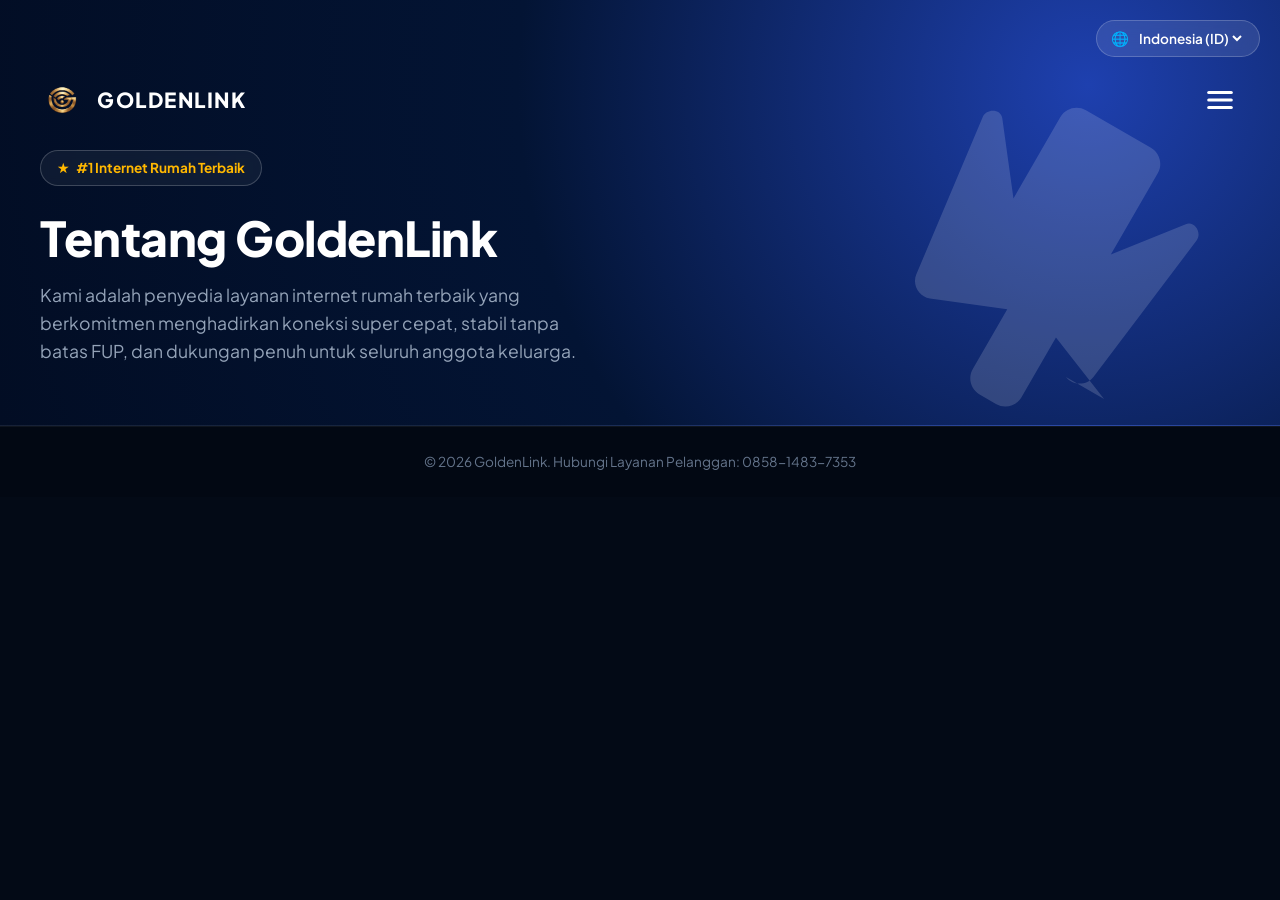
==== commit 071a0dda: "Update logo image source in tentang.html" ====
--- a/tentang.html
+++ b/tentang.html
@@ -29,7 +29,7 @@
             <span class="close-btn" id="closeMenu">&times;</span>
         </div>
         <ul class="menu-links">
-            <li><a href="vander.html?from=about" id="menuHome" onclick="sessionStorage.setItem('skipLoading', 'true')">Beranda</a></li>
+            <li><a href="index.html?from=about" id="menuHome" onclick="sessionStorage.setItem('skipLoading', 'true')">Beranda</a></li>
             <li><a href="tentang.html" id="menuAbout">Tentang</a></li>
         </ul>
     </nav>
@@ -41,7 +41,7 @@
             <!-- Top Nav untuk Logo dan Menu Hamburger -->
             <div class="top-nav">
                 <div class="brand-wrapper">
-                    <img src="download/logo1.png" alt="GoldenLink Network Logo" class="site-logo">
+                    <img src="logo1.png" alt="GoldenLink Network Logo" class="site-logo">
                     <span class="brand-name">GoldenLink</span>
                 </div>
                 
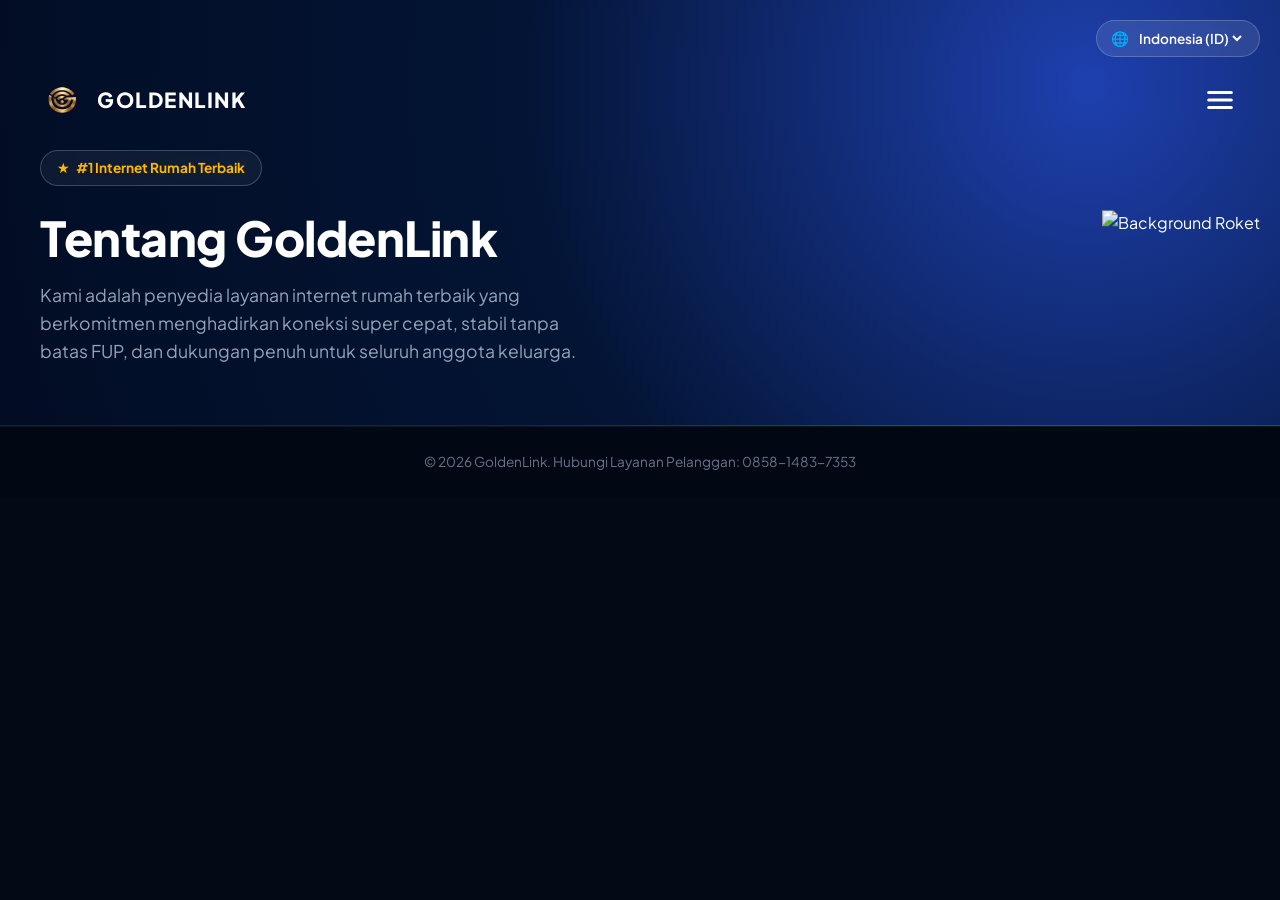
==== commit 4648d215: "Update tentang.html" ====
--- a/tentang.html
+++ b/tentang.html
@@ -10,6 +10,9 @@
     <link rel="stylesheet" href="vander.css">
 </head>
 <body>
+
+    <!-- Audio Element untuk Suara Tap/Klik (Tanpa Web Audio API) -->
+    <audio id="tapSound" src="loading.mp3" preload="auto"></audio>
 
     <!-- Selector Bahasa Kanan Atas -->
     <div class="lang-selector">
@@ -29,8 +32,8 @@
             <span class="close-btn" id="closeMenu">&times;</span>
         </div>
         <ul class="menu-links">
-            <li><a href="index.html?from=about" id="menuHome" onclick="sessionStorage.setItem('skipLoading', 'true')">Beranda</a></li>
-            <li><a href="tentang.html" id="menuAbout">Tentang</a></li>
+            <li><a href="index.html?from=about" id="menuHome" onclick="event.preventDefault(); sessionStorage.setItem('skipLoading', 'true'); playAndNav(this.href);">Beranda</a></li>
+            <li><a href="tentang.html" id="menuAbout" onclick="event.preventDefault(); playAndNav(this.href);">Tentang</a></li>
         </ul>
     </nav>
 
@@ -63,12 +66,9 @@
                 <p class="hero-subtitle" id="aboutDesc">Kami adalah penyedia layanan internet rumah terbaik yang berkomitmen menghadirkan koneksi super cepat, stabil tanpa batas FUP, dan dukungan penuh untuk seluruh anggota keluarga.</p>
             </div>
 
-            <!-- Ilustrasi Roket Background SVG -->
+            <!-- Ilustrasi Roket Background -->
             <div class="rocket-bg">
-                <svg xmlns="http://www.w3.org/2000/svg" viewBox="0 0 24 24">
-                    <path d="M13.13 22.19l-1.63-3.83-2.6 2.6c-.39.39-1.02.39-1.41 0l-.71-.71c-.39-.39-.39-1.02 0-1.41l2.6-2.6-3.83-1.63c-.56-.24-.74-.96-.37-1.43l5.59-7.18c.31-.4 1.05-.18.99.33l-.53 4.28 3.54-3.54c.39-.39 1.02-.39 1.41 0l2.83 2.83c.39.39.39 1.02 0 1.41l-3.54 3.54 4.28-.53c.51-.06.73.68.33.99l-7.18 5.59c-.47.37-1.19.19-1.43-.37z"/>
-                    <circle cx="14.5" cy="9.5" r="1.5"/>
-                </svg>
+                <img src="roket.png" alt="Background Roket" style="width: 100%; height: auto;">
             </div>
         </div>
     </header>
@@ -80,6 +80,27 @@
 
     <!-- SCRIPT TERJEMAHAN, MENU & PARTIKEL JARINGAN -->
     <script>
+        // Memutar Suara via Tag Audio Biasa
+        const tapAudio = document.getElementById('tapSound');
+        
+        function playAndNav(url) {
+            if (tapAudio) {
+                tapAudio.currentTime = 0;
+                tapAudio.play().catch(e => console.log(e));
+                setTimeout(() => window.location.href = url, 300); // Memberi jeda 300 milidetik agar suara terdengar
+            } else {
+                window.location.href = url;
+            }
+        }
+
+        window.addEventListener('click', (event) => {
+            // Jika elemen yang diklik bukan link menu, mainkan suara seperti biasa
+            if (!event.target.closest('.menu-links a') && tapAudio) {
+                tapAudio.currentTime = 0; 
+                tapAudio.play().catch(e => console.log(e));
+            }
+        });
+
         const hamburgerMenu = document.getElementById('hamburgerMenu');
         const sideMenu = document.getElementById('sideMenu');
         const closeMenu = document.getElementById('closeMenu');
--- a/vander.css
+++ b/vander.css
@@ -96,14 +96,14 @@
 .side-menu {
     position: fixed;
     top: 0;
-    right: -300px;
-    width: 250px;
+    right: -220px;
+    width: 140px;
     height: 100vh;
     background-color: #031434;
     border-left: 1px solid rgba(255,255,255,0.1);
     z-index: 999;
     transition: right 0.3s ease-in-out;
-    padding: 30px 20px;
+    padding: 25px 15px;
     overflow: hidden;
 }
 
@@ -274,17 +274,18 @@
     max-width: 540px;
 }
 
-/* Roket Background SVG */
+/* Background Image Section */
 .rocket-bg {
     position: absolute;
     right: -20px;
     top: 50%;
-    transform: translateY(-50%) rotate(-15deg);
-    opacity: 0.15;
+    transform: translateY(-50%);
+    opacity: 1; /* Diubah dari 0.15 agar lebih jelas */
     pointer-events: none;
     z-index: 1;
 }
 
+.rocket-bg img,
 .rocket-bg svg {
     width: 450px;
     height: 450px;
@@ -477,7 +478,7 @@
         font-size: 2.2rem;
     }
     .rocket-bg {
-        opacity: 0.08;
+        opacity: 0.8; /* Disesuaikan untuk layar kecil */
         right: -100px;
     }
 }
